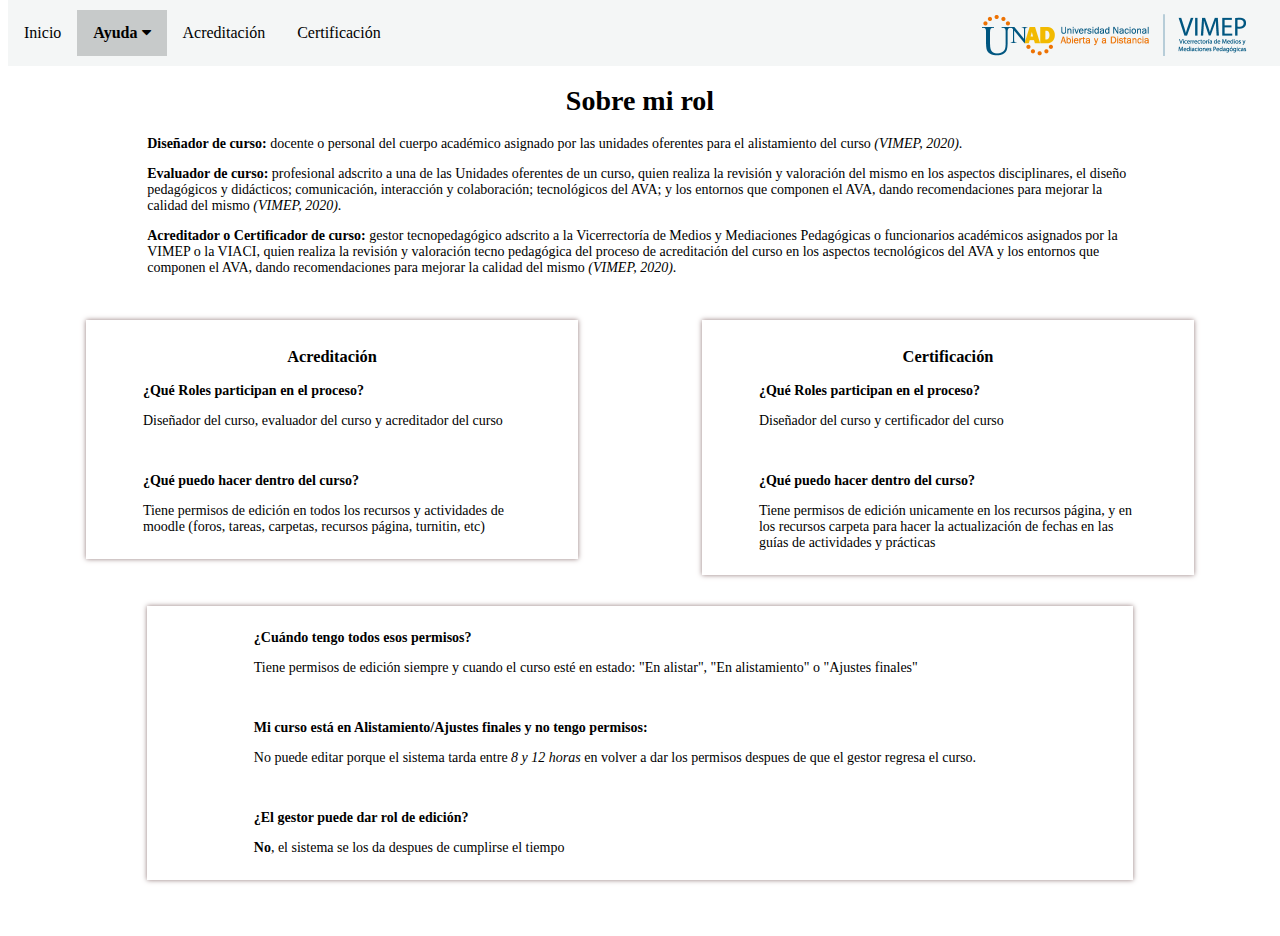
==== rol.html @ 9f9f6c75 "copia de hosting" ====
<!DOCTYPE html>
<html>

<head>
    <meta charset="UTF-8">
    <meta name="viewport" content="width=device-width, initial-scale=1">
    <link rel="stylesheet" href="https://cdnjs.cloudflare.com/ajax/libs/font-awesome/4.7.0/css/font-awesome.min.css">
    <link rel="stylesheet" type="text/css" href="Style/style.css">
    <title>Tips para el alistamiento de cursos</title>
</head>

<header></header>

<body>
    <div class="navbar">
        <a href="index.html">Inicio</a>
        <div class="dropdown botonactivo1">
            <button class="dropbtn botonactivo2">Ayuda 
              <i class="fa fa-caret-down"></i>
            </button>
            <div class="dropdown-content">
                <a href="rol.html">Sobre mi rol</a>
                <a href="#" id="gestor">¿Quién es mi gestor?</a>
                <a href="#">Estados</a>
            </div>
        </div>
        <!-- <a class="active" href="rol.html">Sobre mi rol</a>
        <a href="#" id="gestor">Mi gestor</a> -->
        <a href="acreditacion.html">Acreditación</a>
        <a href="certificacion.html">Certificación</a>
        <div class="identidad" style="display: inline; position: absolute; right:1%">
            <img src="images/logofinal.png" width=300px alt="Logo UNAD y VIMEP">
        </div>
    </div>

    <div class="main">
        <h1>
            <center>Sobre mi rol</center>
        </h1>
        <div class="textogood" align="left">
            <p><b>Diseñador de curso:</b> docente o personal del cuerpo académico asignado por las unidades oferentes para el alistamiento del curso <i>(VIMEP, 2020)</i>.</p>
            <p><b>Evaluador de curso:</b> profesional adscrito a una de las Unidades oferentes de un curso, quien realiza la revisión y valoración del mismo en los aspectos disciplinares, el diseño pedagógicos y didácticos; comunicación, interacción y colaboración;
                tecnológicos del AVA; y los entornos que componen el AVA, dando recomendaciones para mejorar la calidad del mismo <i>(VIMEP, 2020)</i>.</p>
            <p><b>Acreditador o Certificador de curso:</b> gestor tecnopedagógico adscrito a la Vicerrectoría de Medios y Mediaciones Pedagógicas o funcionarios académicos asignados por la VIMEP o la VIACI, quien realiza la revisión y valoración tecno pedagógica
                del proceso de acreditación del curso en los aspectos tecnológicos del AVA y los entornos que componen el AVA, dando recomendaciones para mejorar la calidad del mismo <i>(VIMEP, 2020)</i>.</p>
        </div>
        <div class="row" align="center">
            <div class="column" style="width:50%;">

                <div class="product" style="padding: 5%">
                    <div class="content">
                        <h3>Acreditación</h3>
                        <div class="textogood" align="left">
                            <p><b>¿Qué Roles participan en el proceso?</b></p>
                            <p>Diseñador del curso, evaluador del curso y acreditador del curso</p>
                            <br>
                            <p><b>¿Qué puedo hacer dentro del curso?</b></p>
                            <p>Tiene permisos de edición en todos los recursos y actividades de moodle (foros, tareas, carpetas, recursos página, turnitin, etc)</p>
                        </div>
                    </div>
                </div>

            </div>
            <div class="column" style="width:50%;">

                <div class="product" style="padding: 5%">
                    <div class="content">
                        <h3>Certificación</h3>
                        <div class="textogood" align="left">
                            <p><b>¿Qué Roles participan en el proceso?</b></p>
                            <p>Diseñador del curso y certificador del curso</p>
                            <br>
                            <p><b>¿Qué puedo hacer dentro del curso?</b></p>
                            <p>Tiene permisos de edición unicamente en los recursos página, y en los recursos carpeta para hacer la actualización de fechas en las guías de actividades y prácticas</p>
                        </div>
                    </div>
                </div>

            </div>
        </div>

        <div class="row" align="center">
            <div class="column" style="width:100%;">

                <div class="product" style="padding: 0">
                    <div class="content">
                        <div class="textogood" align="left">
                            <p><b>¿Cuándo tengo todos esos permisos?</b></p>
                            <p>Tiene permisos de edición siempre y cuando el curso esté en estado: "En alistar", "En alistamiento" o "Ajustes finales"</p>
                            <br>
                            <p><b>Mi curso está en Alistamiento/Ajustes finales y no tengo permisos:</b></p>
                            <p>No puede editar porque el sistema tarda entre <i>8 y 12 horas</i> en volver a dar los permisos despues de que el gestor regresa el curso.</p>
                            <br>
                            <p><b>¿El gestor puede dar rol de edición?</b></p>
                            <p><b>No</b>, el sistema se los da despues de cumplirse el tiempo</p>
                        </div>
                    </div>
                </div>
            </div>
        </div>

        <!-- The gestor Modal -->
        <div id="mygestor" class="modal">
            <!-- Modal content -->
            <div class="modal-content" style="width: 70%;">
                <span class="close" id="closeModal_gestor"><button class="buttonmodal">&times;</button></span>

                <div class="row" align="center">
                    <div class="column" style="width:100%;">
                        <div class="textogood" Align="left">
                            <h2 align="center">¿Quién es mi gestor?</h2>
                            <p>A través del siguiente video, conozca en dónde puede ubicar a su gestor.</p>
                        </div>
                        <div style="position: relative; padding-bottom: 56.25%; height: 0;"><iframe src="https://www.loom.com/embed/2e438dc92f4b4553921b5e950e81ffbd" frameborder="0" webkitallowfullscreen mozallowfullscreen allowfullscreen style="position: absolute; top: 0; left: 0; width: 100%; height:100%;"></iframe></div>
                    </div>
                </div>
            </div>
        </div>

    </div>
    <br><br>
    <script src=" Js/script3.js "></script>
    <script src="Js/cerrarModal.js"></script>
---- Style/style.css ----
html {
    box-sizing: border-box;
    font-size: 14px;
}

body {
    font-family: Verdana;
    /*font-size: 1.6rem;*/
}

.textogood {
    /* top: 5%; */
    left: 10%;
    width: 80%;
    margin: auto;
    /* padding: 5%; */
}

.identidad {
    margin: auto;
}

.products {
    background-image: url("../images/fondo.png");
    height: 100px;
    background-size: cover;
    background-position: center top;
    padding: 20%;
    /* padding-bottom: 20%; */
    display: inline-flex;
}

.product {
    padding: 5%;
    width: 80%
}

.product .content {
    background-color: white;
    padding: 10px;
    box-shadow: 0 0 5px #947c7c;
}

.img_content {
    text-align: center;
}

.main_botton {
    background-color: #9CC5F5;
    width: 100%;
    padding: 10px;
    font-size: var(--normal);
    ;
    color: black;
    border: 0;
    cursor: pointer;
    border-radius: 5px;
}

.main_botton:hover {
    background-color: #0E7AF8;
    box-shadow: 0 0 5px #947c7c;
    color: white;
    transition: all .5s ease-in-out;
}

.main_botton1 {
    background-color: #F2BA01;
    width: 100%;
    padding: 10px;
    font-size: var(--normal);
    ;
    color: black;
    border: 0;
    cursor: pointer;
    border-radius: 5px;
}

.main_botton1:hover {
    background-color: #ED7203;
    box-shadow: 0 0 5px #947c7c;
    color: white;
    transition: all .5s ease-in-out;
}

.modal {
    display: none;
    /* Hidden by default */
    position: fixed;
    /* Stay in place */
    z-index: 1;
    /* Sit on top */
    padding-top: 4%;
    /* Location of the box */
    left: 0;
    top: 0;
    width: 100%;
    /* Full width */
    height: 100%;
    /* Full height */
    overflow: scroll;
    /* Enable scroll if needed */
    background-color: rgb(0, 0, 0);
    /* Fallback color */
    background-color: rgba(0, 0, 0, 0.4);
    /* Black w/ opacity */
}


/* Modal Content */

.modal-content {
    background-color: #fefefe;
    margin: auto;
    padding: 20px;
    border: 1px solid #888;
    width: 90%;
    height: 80%;
    overflow: scroll;
}


/* The Close Button */

.close {
    color: #aaaaaa;
    float: right;
    font-size: 28px;
    font-weight: bold;
    position: fixed;
    right: 18%;
}

.close:hover,
.close:focus {
    color: #000;
    text-decoration: none;
    cursor: pointer;
}

.imagen-efecto:hover {
    filter: opacity(.5);
}

.column {
    padding: 0px;
    float: left;
    background-color: white;
    /*padding: 10px;*/
}


/* Clear floats after the columns */

.row:after {
    content: "";
    display: table;
    clear: both;
}


/* 
//bara fija normal

.navbar {
    overflow: hidden;
    background-color: #F4F6F6;
    position: fixed;
    top: 0;
    right: 0;
    width: 100%;
    padding-top: 15px;
    padding-bottom: 15px;
}

.navbar a {
    float: left;
    display: block;
    color: #000;
    text-align: center;
    padding: 14px 16px;
    text-decoration: none;
    font-size: 14px;
}

.navbar a.active {
    background-color: rgb(199, 202, 202);
    color: black;
    font-weight: bold;
}

.navbar a:hover {
    background: rgb(199, 202, 202);
    color: white;
} */

.navbar {
    overflow: hidden;
    background-color: #F4F6F6;
    padding-top: 10px;
    padding-bottom: 10px;
    top: 0;
    /* adicionado */
    width: 100%;
    /* adicionado */
    position: fixed;
}

.navbar a {
    float: left;
    font-size: 16px;
    color: black;
    text-align: center;
    padding: 14px 16px;
    text-decoration: none;
}

.navbar a:hover,
.dropdown:hover .dropbtn {
    background-color: rgb(199, 202, 202);
}

.botonactivo1 {
    background-color: rgb(199, 202, 202);
}

.botonactivo2 {
    color: black;
    font-weight: bold;
}

.navbar a.active {
    background-color: rgb(199, 202, 202);
    color: black;
    font-weight: bold;
}


/* BOTON AYUDA */

.dropdown {
    float: left;
    overflow: hidden;
}

.dropdown .dropbtn {
    font-size: 16px;
    border: none;
    outline: none;
    color: black;
    padding: 14px 16px;
    background-color: inherit;
    font-family: inherit;
    margin: 0;
}

.dropdown-content {
    display: none;
    /* position: absolute; */
    position: fixed;
    background-color: #f9f9f9;
    min-width: 160px;
    box-shadow: 0px 8px 16px 0px rgba(0, 0, 0, 0.2);
    z-index: 1;
}

.dropdown-content a {
    float: none;
    color: black;
    padding: 12px 16px;
    text-decoration: none;
    display: block;
    text-align: left;
}

.dropdown-content a:hover {
    background-color: #ddd;
}

.dropdown:hover .dropdown-content {
    display: block;
}

.main {
    padding: 16px;
    margin-top: 50px;
    /* height: 1500px; */
    /* Used in this example to enable scrolling */
}
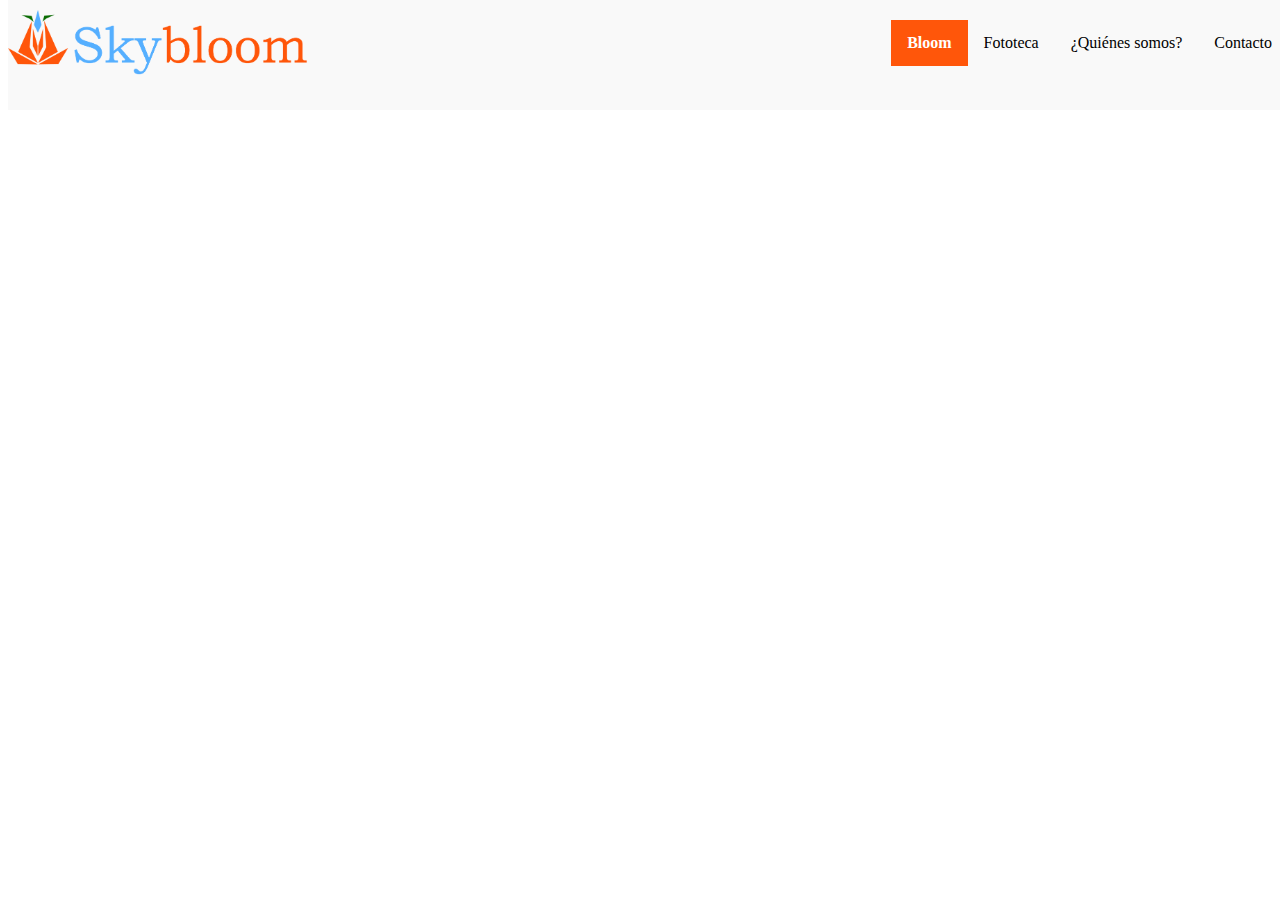
==== commit c412a0fa: "Pag carol" ====
--- a/rol.html
+++ b/rol.html
@@ -13,111 +13,20 @@
 
 <body>
     <div class="navbar">
-        <a href="index.html">Inicio</a>
-        <div class="dropdown botonactivo1">
-            <button class="dropbtn botonactivo2">Ayuda 
-              <i class="fa fa-caret-down"></i>
-            </button>
-            <div class="dropdown-content">
-                <a href="rol.html">Sobre mi rol</a>
-                <a href="#" id="gestor">¿Quién es mi gestor?</a>
-                <a href="#">Estados</a>
-            </div>
+        <div class="identidad" style="display: inline; position: absolute; ">
+            <img src="images/logo.png" width=300px alt="Logo UNAD y VIMEP">
         </div>
-        <!-- <a class="active" href="rol.html">Sobre mi rol</a>
-        <a href="#" id="gestor">Mi gestor</a> -->
-        <a href="acreditacion.html">Acreditación</a>
-        <a href="certificacion.html">Certificación</a>
-        <div class="identidad" style="display: inline; position: absolute; right:1%">
-            <img src="images/logofinal.png" width=300px alt="Logo UNAD y VIMEP">
-        </div>
+        <a href="acreditacion.html">Contacto</a>
+        <a href="acreditacion.html">¿Quiénes somos?</a>
+        <a href="certificacion.html">Fototeca</a>
+        <a class="active" href="index.html">Bloom</a>
     </div>
-
-    <div class="main">
-        <h1>
-            <center>Sobre mi rol</center>
-        </h1>
-        <div class="textogood" align="left">
-            <p><b>Diseñador de curso:</b> docente o personal del cuerpo académico asignado por las unidades oferentes para el alistamiento del curso <i>(VIMEP, 2020)</i>.</p>
-            <p><b>Evaluador de curso:</b> profesional adscrito a una de las Unidades oferentes de un curso, quien realiza la revisión y valoración del mismo en los aspectos disciplinares, el diseño pedagógicos y didácticos; comunicación, interacción y colaboración;
-                tecnológicos del AVA; y los entornos que componen el AVA, dando recomendaciones para mejorar la calidad del mismo <i>(VIMEP, 2020)</i>.</p>
-            <p><b>Acreditador o Certificador de curso:</b> gestor tecnopedagógico adscrito a la Vicerrectoría de Medios y Mediaciones Pedagógicas o funcionarios académicos asignados por la VIMEP o la VIACI, quien realiza la revisión y valoración tecno pedagógica
-                del proceso de acreditación del curso en los aspectos tecnológicos del AVA y los entornos que componen el AVA, dando recomendaciones para mejorar la calidad del mismo <i>(VIMEP, 2020)</i>.</p>
-        </div>
-        <div class="row" align="center">
-            <div class="column" style="width:50%;">
-
-                <div class="product" style="padding: 5%">
-                    <div class="content">
-                        <h3>Acreditación</h3>
-                        <div class="textogood" align="left">
-                            <p><b>¿Qué Roles participan en el proceso?</b></p>
-                            <p>Diseñador del curso, evaluador del curso y acreditador del curso</p>
-                            <br>
-                            <p><b>¿Qué puedo hacer dentro del curso?</b></p>
-                            <p>Tiene permisos de edición en todos los recursos y actividades de moodle (foros, tareas, carpetas, recursos página, turnitin, etc)</p>
-                        </div>
-                    </div>
-                </div>
-
-            </div>
-            <div class="column" style="width:50%;">
-
-                <div class="product" style="padding: 5%">
-                    <div class="content">
-                        <h3>Certificación</h3>
-                        <div class="textogood" align="left">
-                            <p><b>¿Qué Roles participan en el proceso?</b></p>
-                            <p>Diseñador del curso y certificador del curso</p>
-                            <br>
-                            <p><b>¿Qué puedo hacer dentro del curso?</b></p>
-                            <p>Tiene permisos de edición unicamente en los recursos página, y en los recursos carpeta para hacer la actualización de fechas en las guías de actividades y prácticas</p>
-                        </div>
-                    </div>
-                </div>
-
-            </div>
-        </div>
-
-        <div class="row" align="center">
-            <div class="column" style="width:100%;">
-
-                <div class="product" style="padding: 0">
-                    <div class="content">
-                        <div class="textogood" align="left">
-                            <p><b>¿Cuándo tengo todos esos permisos?</b></p>
-                            <p>Tiene permisos de edición siempre y cuando el curso esté en estado: "En alistar", "En alistamiento" o "Ajustes finales"</p>
-                            <br>
-                            <p><b>Mi curso está en Alistamiento/Ajustes finales y no tengo permisos:</b></p>
-                            <p>No puede editar porque el sistema tarda entre <i>8 y 12 horas</i> en volver a dar los permisos despues de que el gestor regresa el curso.</p>
-                            <br>
-                            <p><b>¿El gestor puede dar rol de edición?</b></p>
-                            <p><b>No</b>, el sistema se los da despues de cumplirse el tiempo</p>
-                        </div>
-                    </div>
-                </div>
-            </div>
-        </div>
-
-        <!-- The gestor Modal -->
-        <div id="mygestor" class="modal">
-            <!-- Modal content -->
-            <div class="modal-content" style="width: 70%;">
-                <span class="close" id="closeModal_gestor"><button class="buttonmodal">&times;</button></span>
-
-                <div class="row" align="center">
-                    <div class="column" style="width:100%;">
-                        <div class="textogood" Align="left">
-                            <h2 align="center">¿Quién es mi gestor?</h2>
-                            <p>A través del siguiente video, conozca en dónde puede ubicar a su gestor.</p>
-                        </div>
-                        <div style="position: relative; padding-bottom: 56.25%; height: 0;"><iframe src="https://www.loom.com/embed/2e438dc92f4b4553921b5e950e81ffbd" frameborder="0" webkitallowfullscreen mozallowfullscreen allowfullscreen style="position: absolute; top: 0; left: 0; width: 100%; height:100%;"></iframe></div>
-                    </div>
-                </div>
-            </div>
-        </div>
 
     </div>
     <br><br>
     <script src=" Js/script3.js "></script>
-    <script src="Js/cerrarModal.js"></script>+    <script src="Js/cerrarModal.js"></script>
+
+</body>
+
+</html>--- a/Style/style.css
+++ b/Style/style.css
@@ -6,6 +6,7 @@
 body {
     font-family: Verdana;
     /*font-size: 1.6rem;*/
+    background-color: white;
 }
 
 .textogood {
@@ -13,6 +14,7 @@
     left: 10%;
     width: 80%;
     margin: auto;
+    text-align: left;
     /* padding: 5%; */
 }
 
@@ -21,7 +23,6 @@
 }
 
 .products {
-    background-image: url("../images/fondo.png");
     height: 100px;
     background-size: cover;
     background-position: center top;
@@ -31,14 +32,20 @@
 }
 
 .product {
-    padding: 5%;
-    width: 80%
+    padding: 5% 5% 0.1% 5%;
+    width: 90%
 }
 
 .product .content {
     background-color: white;
     padding: 10px;
     box-shadow: 0 0 5px #947c7c;
+}
+
+.video_content {
+    text-align: center;
+    padding: 20px;
+    padding-right: 50px;
 }
 
 .img_content {
@@ -146,6 +153,8 @@
     padding: 0px;
     float: left;
     background-color: white;
+    margin-top: 2%;
+    margin-bottom: 2%;
     /*padding: 10px;*/
 }
 
@@ -156,6 +165,7 @@
     content: "";
     display: table;
     clear: both;
+    background-color: white;
 }
 
 
@@ -196,50 +206,56 @@
 
 .navbar {
     overflow: hidden;
-    background-color: #F4F6F6;
+    background-color: #f9f9f9;
     padding-top: 10px;
     padding-bottom: 10px;
     top: 0;
     /* adicionado */
     width: 100%;
     /* adicionado */
+    height: 10%;
     position: fixed;
 }
 
 .navbar a {
-    float: left;
+    float: right;
     font-size: 16px;
     color: black;
     text-align: center;
+    margin-top: 10px;
     padding: 14px 16px;
+    /* padding-top: ; */
     text-decoration: none;
 }
 
 .navbar a:hover,
 .dropdown:hover .dropbtn {
+    background-color: #FF560A;
+    color: white;
+}
+
+
+/* .botonactivo1 {
     background-color: rgb(199, 202, 202);
 }
 
-.botonactivo1 {
-    background-color: rgb(199, 202, 202);
-}
-
 .botonactivo2 {
-    color: black;
+    color: white;
     font-weight: bold;
-}
+} */
 
 .navbar a.active {
-    background-color: rgb(199, 202, 202);
-    color: black;
+    background-color: #FF560A;
+    color: white;
     font-weight: bold;
 }
 
 
 /* BOTON AYUDA */
 
-.dropdown {
-    float: left;
+
+/* .dropdown {
+    float: right;
     overflow: hidden;
 }
 
@@ -256,7 +272,7 @@
 
 .dropdown-content {
     display: none;
-    /* position: absolute; */
+    //position: absolute;
     position: fixed;
     background-color: #f9f9f9;
     min-width: 160px;
@@ -279,11 +295,77 @@
 
 .dropdown:hover .dropdown-content {
     display: block;
-}
+} */
 
 .main {
+    background-color: white;
     padding: 16px;
-    margin-top: 50px;
+    margin-top: 20px;
     /* height: 1500px; */
     /* Used in this example to enable scrolling */
+}
+
+.video-responsive {
+    height: 0;
+    overflow: hidden;
+    padding-bottom: 56.25%;
+    padding-top: 30px;
+    position: relative;
+}
+
+.video-responsive iframe,
+.video-responsive object,
+.video-responsive embed {
+    height: 100%;
+    left: 0;
+    position: absolute;
+    top: 0;
+    width: 100%;
+}
+
+
+/**footer**/
+
+.site-footer {
+    /* background-color: #f9f9f9; */
+    background-color: #FF560A;
+    padding: 10px;
+    margin-top: 10px;
+    text-align: center;
+    height: 10%;
+}
+
+.site-footer p {
+    color: black;
+    font-size: 20px;
+    /* font-weight: 400; */
+    font-family: 'Cormorant Upright', serif;
+}
+
+.site-footer p span {
+    font-weight: 700;
+}
+
+
+/* @media only screen and (min-width:600px) {
+    .site-footer p {
+        font-size: 4rem;
+    }
+} */
+
+
+/* Globales */
+
+.contenedor {
+    /* max-width: 1200px; */
+    width: 100%;
+    margin: auto;
+}
+
+
+/*utilidades*/
+
+.no-margin {
+    margin: 0;
+    font-size: 14px;
 }